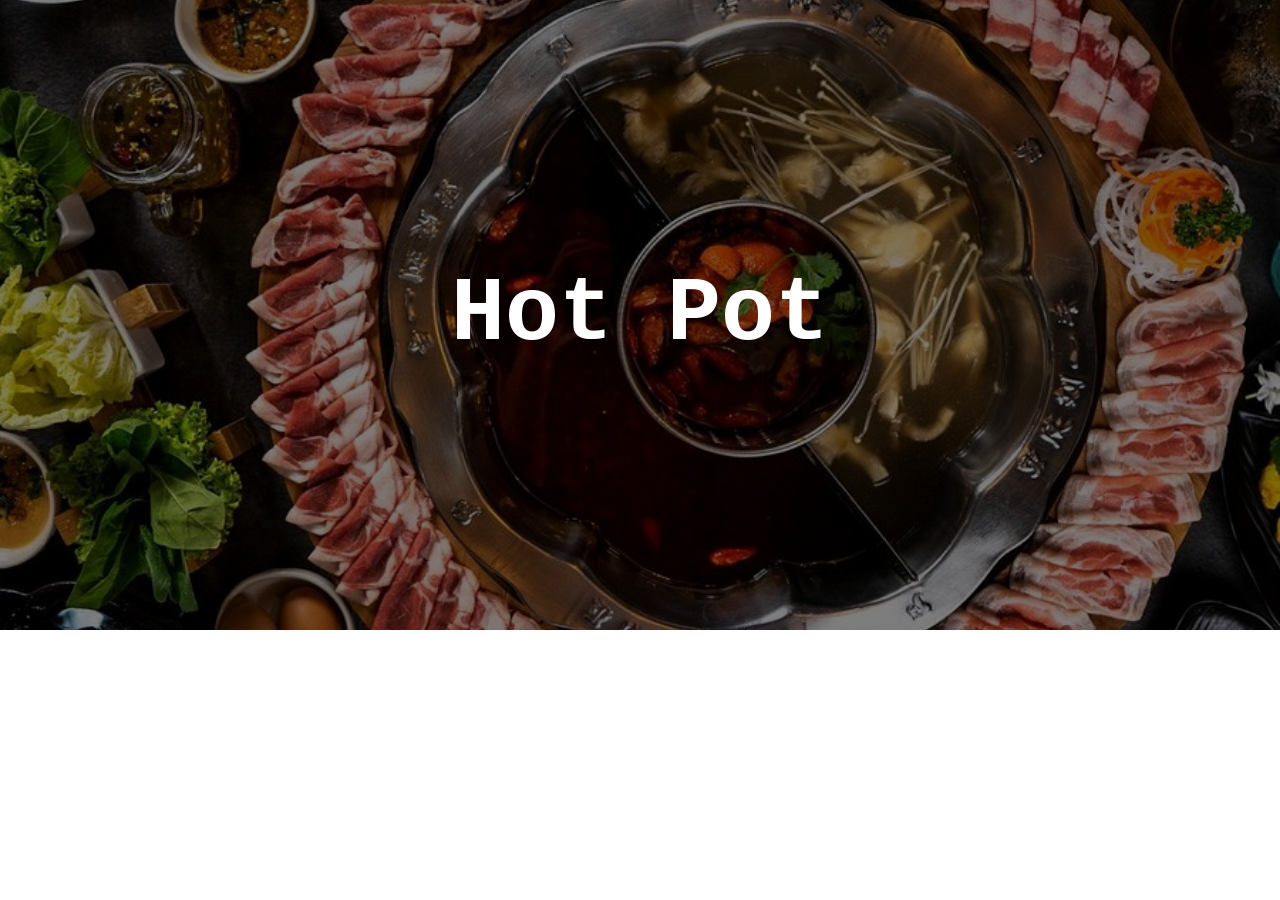
==== index.html @ 6037a9d9 "tweaked structure, changed document name" ====
<!DOCTYPE html>
<html lang="en">
<head>
    <link rel="stylesheet" href="style.css">
    <meta charset="UTF-8">
    <meta name="viewport" content="width=device-width, initial-scale=1.0">
    <title>Hot Pot</title>
</head>
<body>
    <section class="links-row">
    </section>
    <section class="hero-image">
        <div class="hero-text">
            <h1>Hot Pot</h1>
            <p></p>
        </div>
    </section>
</body>
</html>
---- style.css ----
* {
    margin: 0;
    padding: 0;
    box-sizing: border-box;
    font-family:'Courier New', Courier, monospace;
}

body, html {
    height: 100%;
}

.hero-image {
    background-image: linear-gradient(rgba(0, 0, 0, 0.5), rgba(0, 0, 0, 0.5)),url("Images/Chongqing-hot-pot-3.jpg");
    height: 70%;
    background-position: center;
    background-repeat: no-repeat;
    background-size: cover;
    position: relative;
}

.hero-text {
    text-align: center;
    position: absolute;
    top: 50%;
    left: 50%;
    transform: translate(-50%, -50%);
    color: white;
    font-size: 60px;
}

.images img {
    width: 100%;
    height: auto;
}
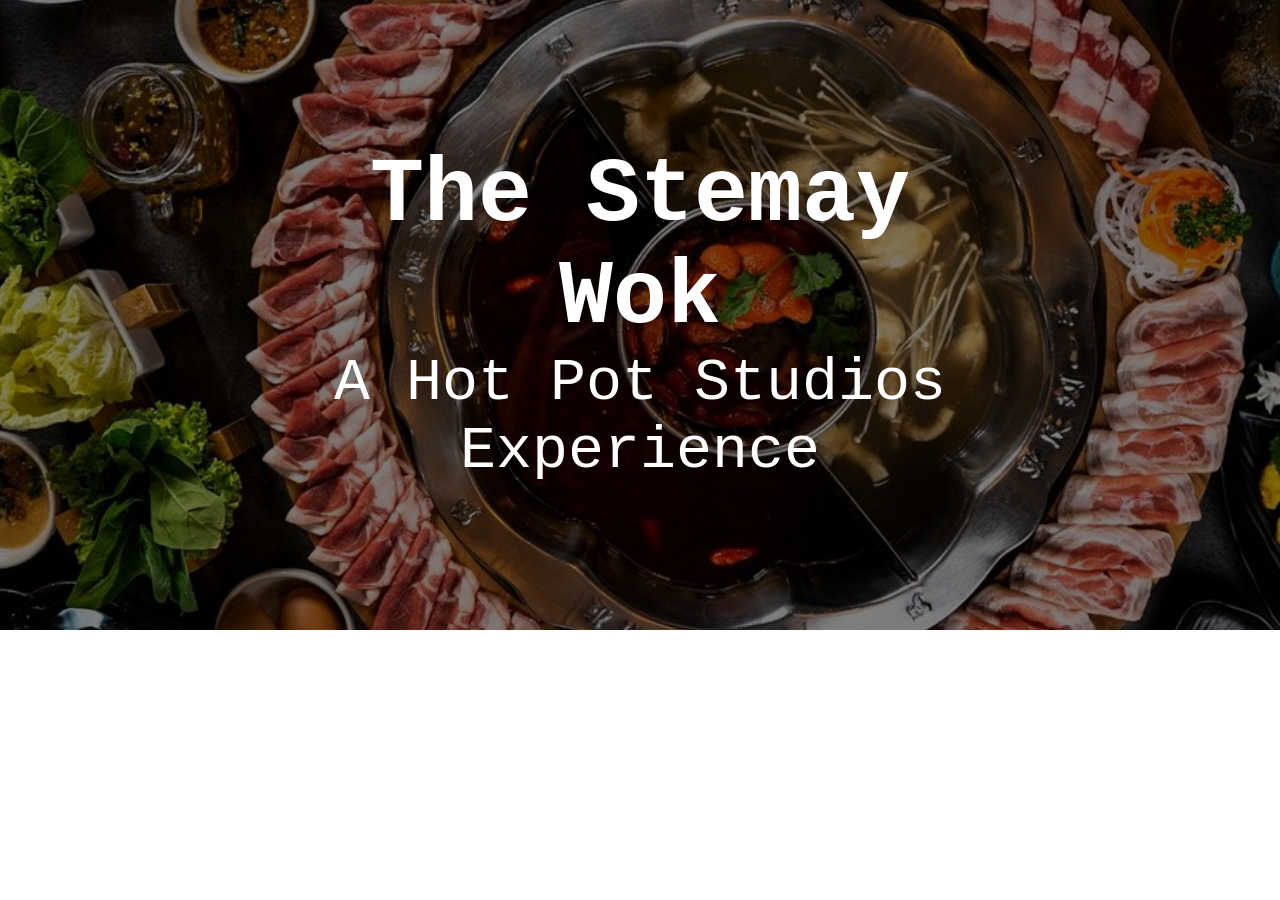
==== commit 7f1b6da5: "rename images" ====
--- a/index.html
+++ b/index.html
@@ -11,8 +11,8 @@
     </section>
     <section class="hero-image">
         <div class="hero-text">
-            <h1>Hot Pot</h1>
-            <p></p>
+            <h1>The Stemay Wok</h1>
+            <p>A Hot Pot Studios Experience</p>
         </div>
     </section>
 </body>
--- a/style.css
+++ b/style.css
@@ -10,7 +10,7 @@
 }
 
 .hero-image {
-    background-image: linear-gradient(rgba(0, 0, 0, 0.5), rgba(0, 0, 0, 0.5)),url("Images/Chongqing-hot-pot-3.jpg");
+    background-image: linear-gradient(rgba(0, 0, 0, 0.5), rgba(0, 0, 0, 0.5)), url("/Images/Hot\ Pot\ hero\ image.jpg");
     height: 70%;
     background-position: center;
     background-repeat: no-repeat;
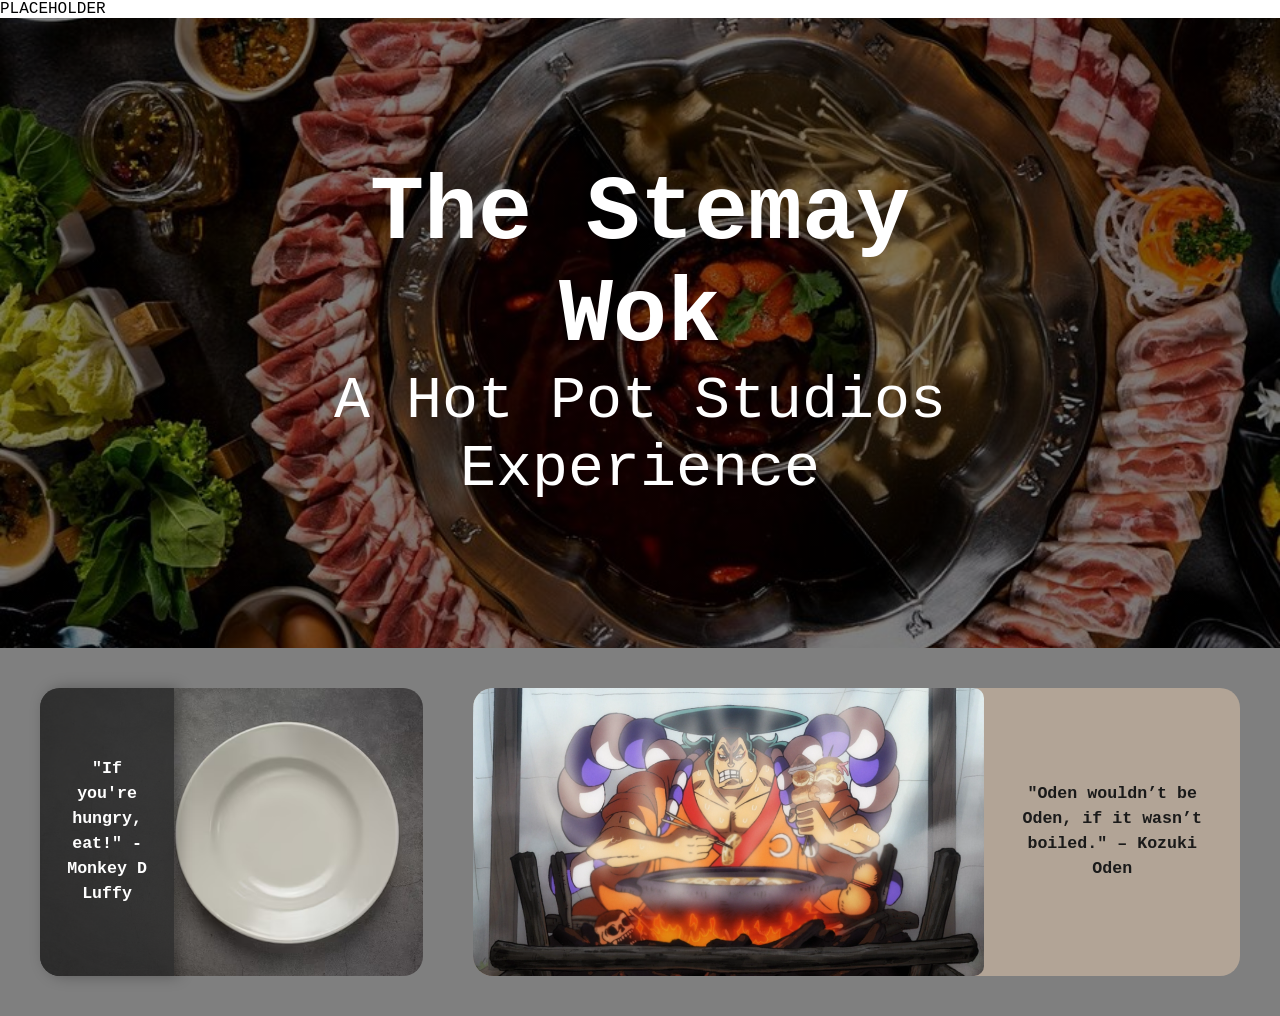
==== commit f8d5f436: "commit didn't work first time lmao?" ====
--- a/index.html
+++ b/index.html
@@ -7,7 +7,8 @@
     <title>Hot Pot</title>
 </head>
 <body>
-    <section class="links-row">
+    <section class="linkrow">
+        <p class="placeholder">PLACEHOLDER</p>
     </section>
     <section class="hero-image">
         <div class="hero-text">
@@ -15,5 +16,23 @@
             <p>A Hot Pot Studios Experience</p>
         </div>
     </section>
+    <section class="content">
+        <section class="row">
+            <div class="overlap-card">
+                <div class="text-overlay">
+                    <p>"If you're hungry, eat!" - Monkey D Luffy</p>
+                </div>
+                <img class="base-image"src="./Images/White-Black-Plate-BG.avif" alt="White and Black Plate">
+            </div>
+            <div class="oden-card">
+                <div class="image-card">
+                    <img src="./Images/Oden-Eating-Hot-Pot.webp" alt="Oden Eating Hot Pot">
+                </div>
+                <div class="text-card">
+                    <p>"Oden wouldn’t be Oden, if it wasn’t boiled." – Kozuki Oden</p>
+                </div>
+            </div>
+        </section>
+    </section>
 </body>
 </html>
--- a/style.css
+++ b/style.css
@@ -10,7 +10,7 @@
 }
 
 .hero-image {
-    background-image: linear-gradient(rgba(0, 0, 0, 0.5), rgba(0, 0, 0, 0.5)), url("/Images/Hot\ Pot\ hero\ image.jpg");
+    background-image: linear-gradient(rgba(0, 0, 0, 0.5), rgba(0, 0, 0, 0.5)), url("Images/Hot-Pot-hero-image.jpg");
     height: 70%;
     background-position: center;
     background-repeat: no-repeat;
@@ -28,7 +28,93 @@
     font-size: 60px;
 }
 
-.images img {
+
+.content {
+    padding: 20px;
+    text-align: center;
+    background-image: linear-gradient(rgba(0, 0, 0, 0.5), rgba(0, 0, 0, 0.5)), url("./Images/Hot-Pot-Background.webp");
+    background-position: center;
+    background-repeat: no-repeat;
+}
+
+img {
     width: 100%;
-    height: auto;
+    border-radius: 10px;
+    object-fit: cover;
 }
+
+.row {
+    display: grid;
+    grid-template-columns: 1fr 2fr;
+    gap: 50px;
+    padding: 20px;
+    align-items: stretch;
+}
+
+.overlap-card {
+    position: relative;
+    overflow: visible;
+    border-radius: 20px;
+}
+
+.overlap-card .base-image {
+    width: 100%;
+    height: 100%;
+    object-fit: cover;
+    border-radius: 20px;
+    display: block;
+    object-position: center;
+}
+
+.overlap-card .text-overlay {
+    position: absolute;
+    top: 0;
+    left: 0;
+    width: 35%;         
+    height: 100%;
+    background-color: rgba(45, 45, 45, 0.85); 
+    color: white;
+    border-top-left-radius: 20px;
+    border-bottom-left-radius: 20px;
+    display: flex;
+    align-items: center;
+    justify-content: center;
+    padding: 20px;
+    box-shadow: 5px 0 15px rgba(0,0,0,0.3); 
+}
+
+.oden-card {
+    display: grid;
+    grid-template-columns: 2fr 1fr; 
+    border-radius: 20px;
+    overflow: hidden; 
+    background-color: #b2a496;
+}
+
+.image-card {
+    width: 100%;
+    height: 100%;
+}
+
+.image-card img {
+    width: 100%;
+    height: 100%;
+    object-fit: cover;
+    display: block;
+}
+
+.text-card {
+    color: #1a1a1a;
+    padding: 30px 20px;
+    display: flex;
+    align-items: center;
+    justify-content: center;
+    text-align: center;
+}
+
+.overlap-card p, .text-card p {
+    font-family: 'Courier New', Courier, monospace;
+    font-size: clamp(0.85rem, 1.3vw, 1.6rem);
+    line-height: 1.5;
+    font-weight: bold;
+}
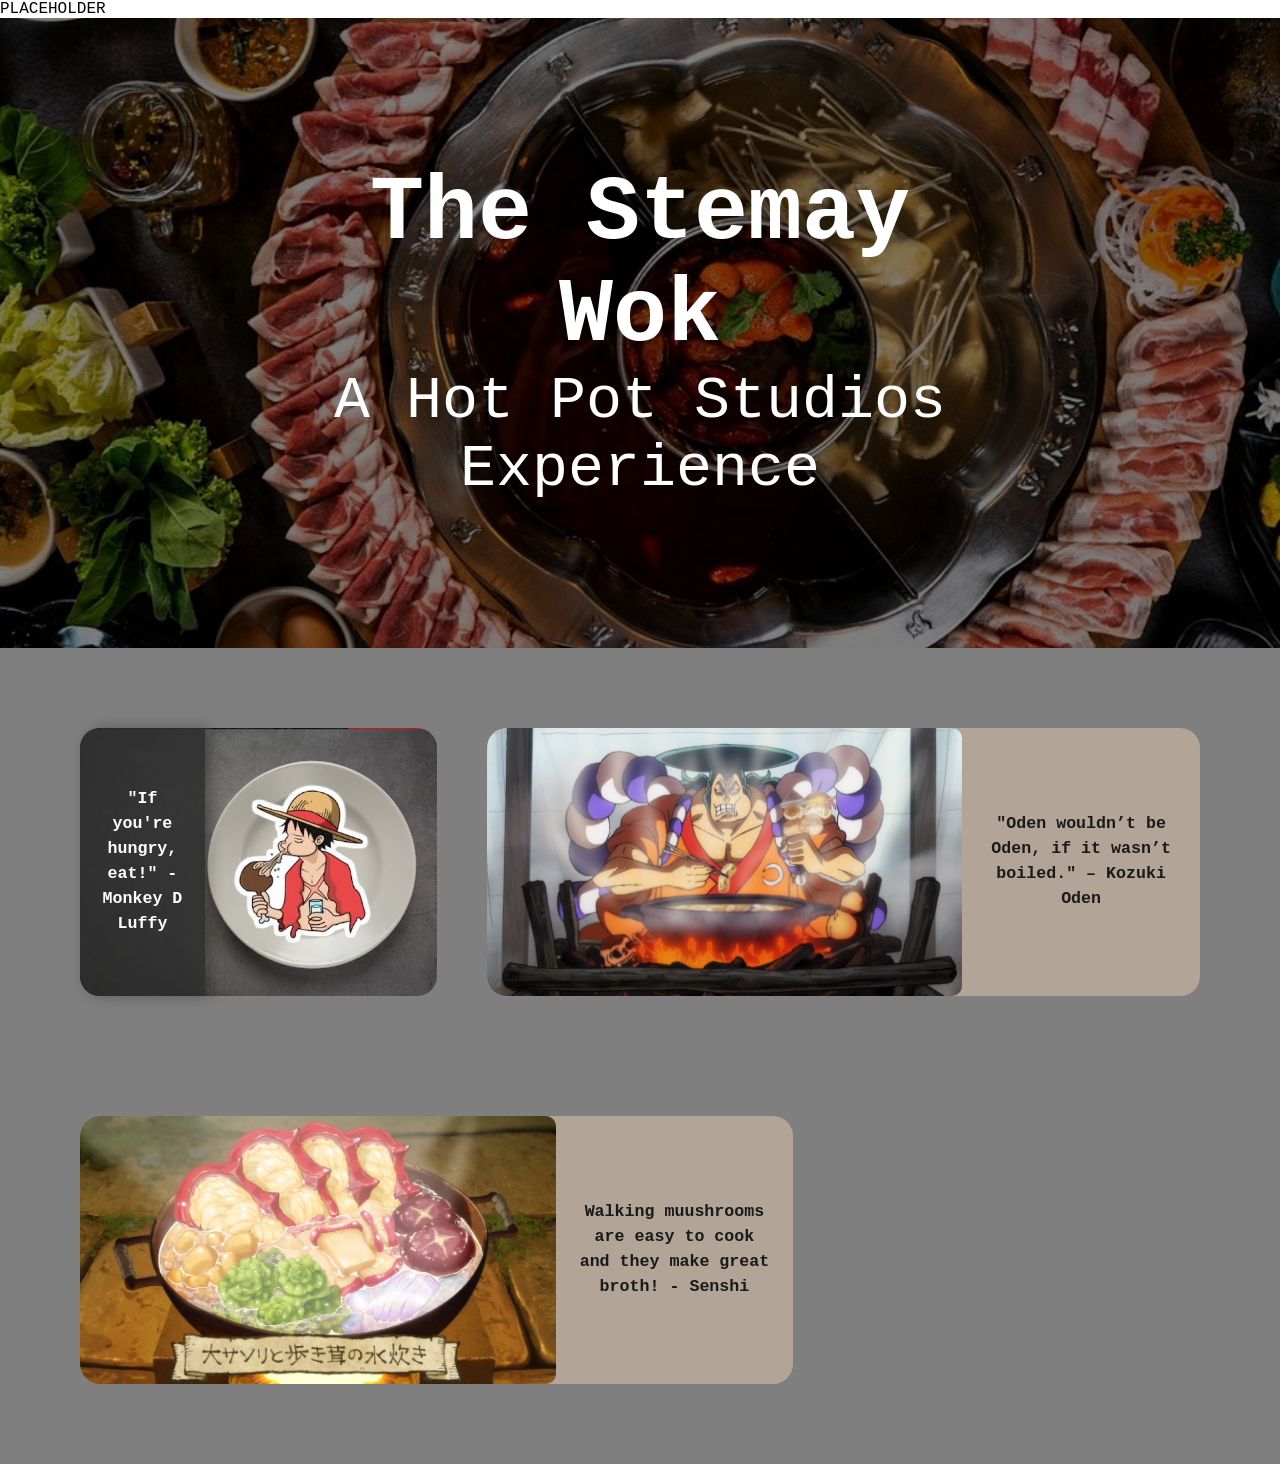
==== commit 0bb5aa17: "added third element and separated rows, added luffy to plat eimage" ====
--- a/index.html
+++ b/index.html
@@ -17,12 +17,12 @@
         </div>
     </section>
     <section class="content">
-        <section class="row">
+        <section class="row1">
             <div class="overlap-card">
                 <div class="text-overlay">
                     <p>"If you're hungry, eat!" - Monkey D Luffy</p>
                 </div>
-                <img class="base-image"src="./Images/White-Black-Plate-BG.avif" alt="White and Black Plate">
+                <img class="base-image" src="./Images/Luffy-Plate.png" alt="White and Black Plate">
             </div>
             <div class="oden-card">
                 <div class="image-card">
@@ -33,6 +33,14 @@
                 </div>
             </div>
         </section>
+        <section class="row2">
+            <div class="delicious-in-dungeon-card">
+                <img src="./Images/Delicious-In-Dungeon-Hot-Pot-Scene.webp" alt="Yummy Hot Pot" class="image-card">
+                <div class="text-card">
+                    <p>Walking muushrooms are easy to cook and they make great broth! - Senshi</p>
+                </div>
+            </div>
+        </section>
     </section>
 </body>
 </html>
--- a/style.css
+++ b/style.css
@@ -43,11 +43,11 @@
     object-fit: cover;
 }
 
-.row {
+.row1 {
     display: grid;
     grid-template-columns: 1fr 2fr;
     gap: 50px;
-    padding: 20px;
+    padding: 60px;
     align-items: stretch;
 }
 
@@ -117,4 +117,20 @@
     font-size: clamp(0.85rem, 1.3vw, 1.6rem);
     line-height: 1.5;
     font-weight: bold;
+}
+
+.row2 {
+    display: grid;
+    grid-template-columns: 2fr 1fr;
+    gap: 50px;
+    padding: 60px;
+    align-items: stretch;
+}
+
+.delicious-in-dungeon-card {
+    display: grid;
+    grid-template-columns: 2fr 1fr; 
+    border-radius: 20px;
+    overflow: hidden; 
+    background-color: #b2a496;
 }
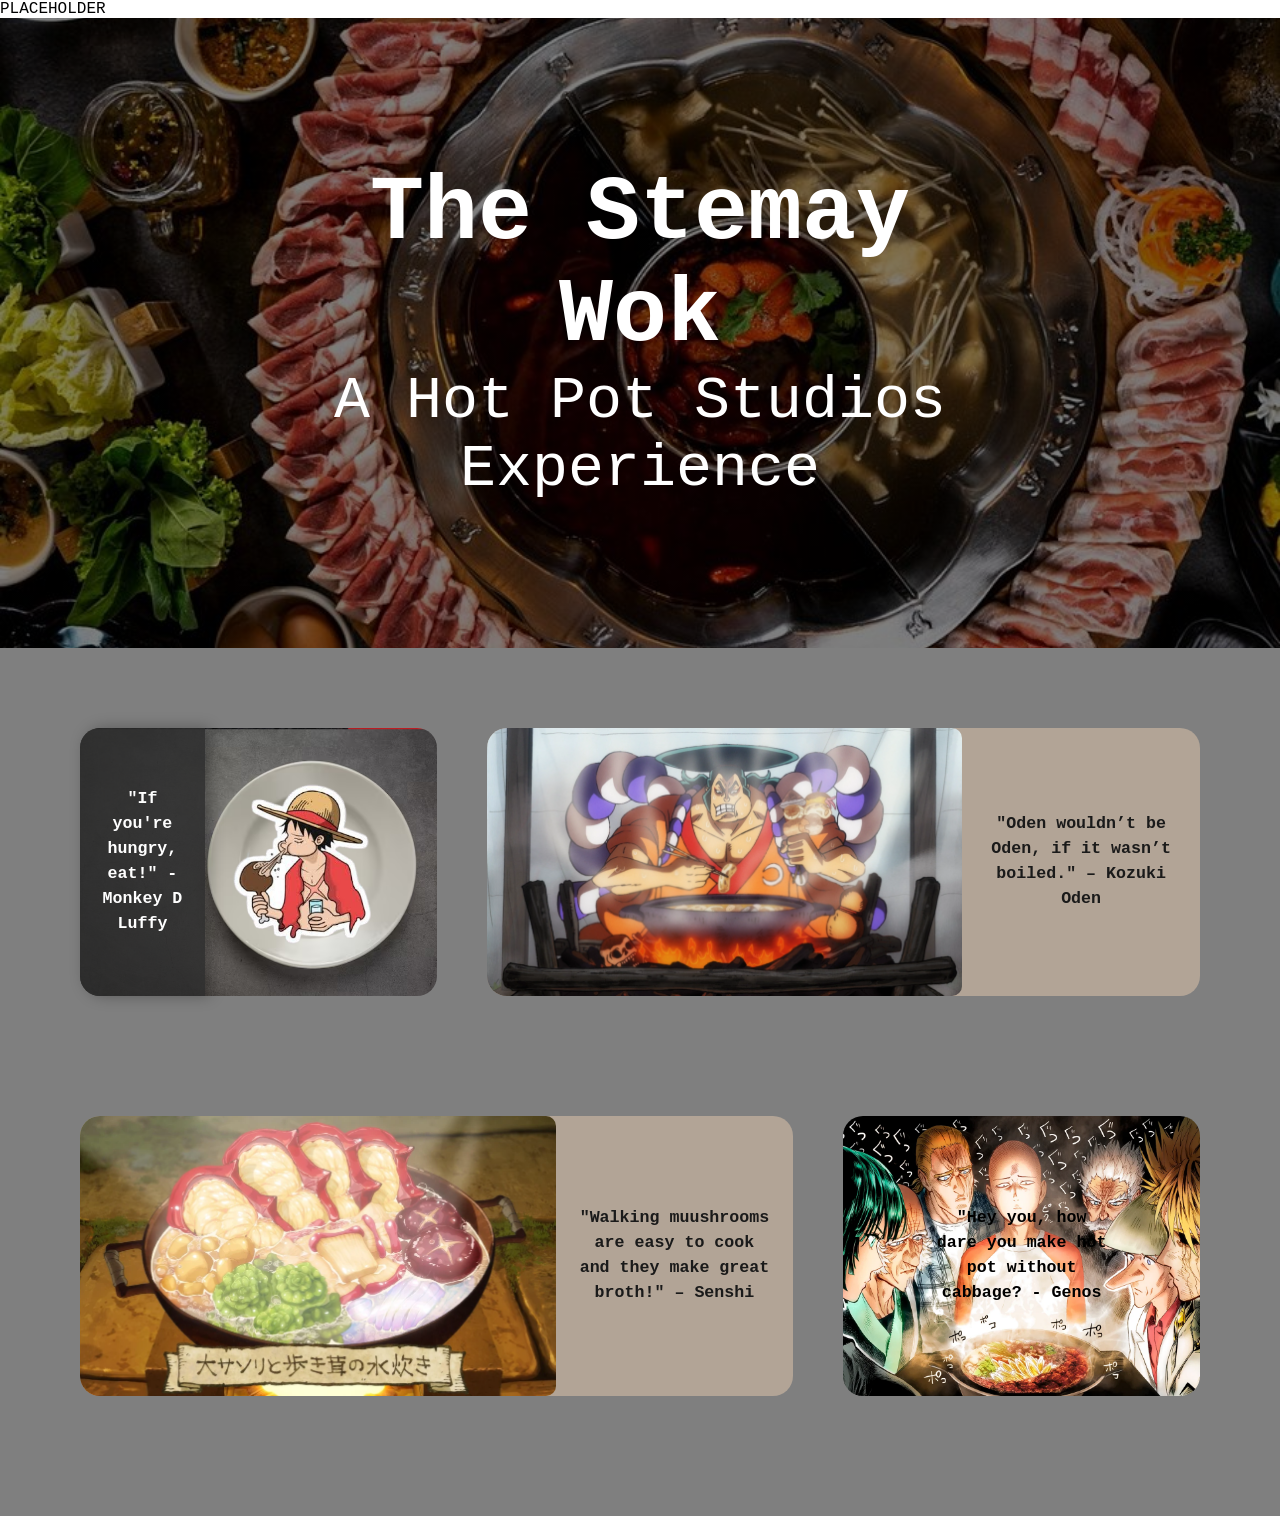
==== commit 815f8b13: "finshing touches to home page just need contacts section" ====
--- a/index.html
+++ b/index.html
@@ -37,10 +37,19 @@
             <div class="delicious-in-dungeon-card">
                 <img src="./Images/Delicious-In-Dungeon-Hot-Pot-Scene.webp" alt="Yummy Hot Pot" class="image-card">
                 <div class="text-card">
-                    <p>Walking muushrooms are easy to cook and they make great broth! - Senshi</p>
+                    <p>"Walking muushrooms are easy to cook and they make great broth!" – Senshi</p>
+                </div>
+            </div>
+            <div class="one-punch-man-card">
+                <img class="base-image" src="./Images/One-Punch-Man-Hot-Pot-Scene.webp" alt="One Punch Man and Hot Pot">
+                <div class="text-overlay">
+                    <p>"Hey you, how dare you make hot pot without cabbage? - Genos</p>
                 </div>
             </div>
         </section>
     </section>
+    <section class="content">
+
+    </section>
 </body>
 </html>
--- a/style.css
+++ b/style.css
@@ -133,4 +133,41 @@
     border-radius: 20px;
     overflow: hidden; 
     background-color: #b2a496;
+}
+
+.one-punch-man-card {
+    position: relative;
+    overflow: visible;
+    border-radius: 20px;
+}
+
+.one-punch-man-card .base-image {
+    width: 100%;
+    height: 100%;
+    object-fit: cover;
+    border-radius: 20px;
+    display: block;
+    object-position: center;
+}
+
+.one-punch-man-card .text-overlay {
+    position: absolute;
+    top: 0;
+    left: 25%;
+    width: 50%;         
+    height: 100%;
+    color: black;
+    border-top-left-radius: 20px;
+    border-bottom-left-radius: 20px;
+    display: flex;
+    align-items: center;
+    justify-content: center;
+}
+
+.one-punch-man-card p {
+    font-family: 'Courier New', Courier, monospace;
+    font-size: clamp(0.85rem, 1.3vw, 1.6rem);
+    line-height: 1.5;
+    font-weight: bold;
+    background-color: linear-gradient(rgba(255, 255, 255, 0.8), rgba(255, 255, 255, 0.8));  
 }
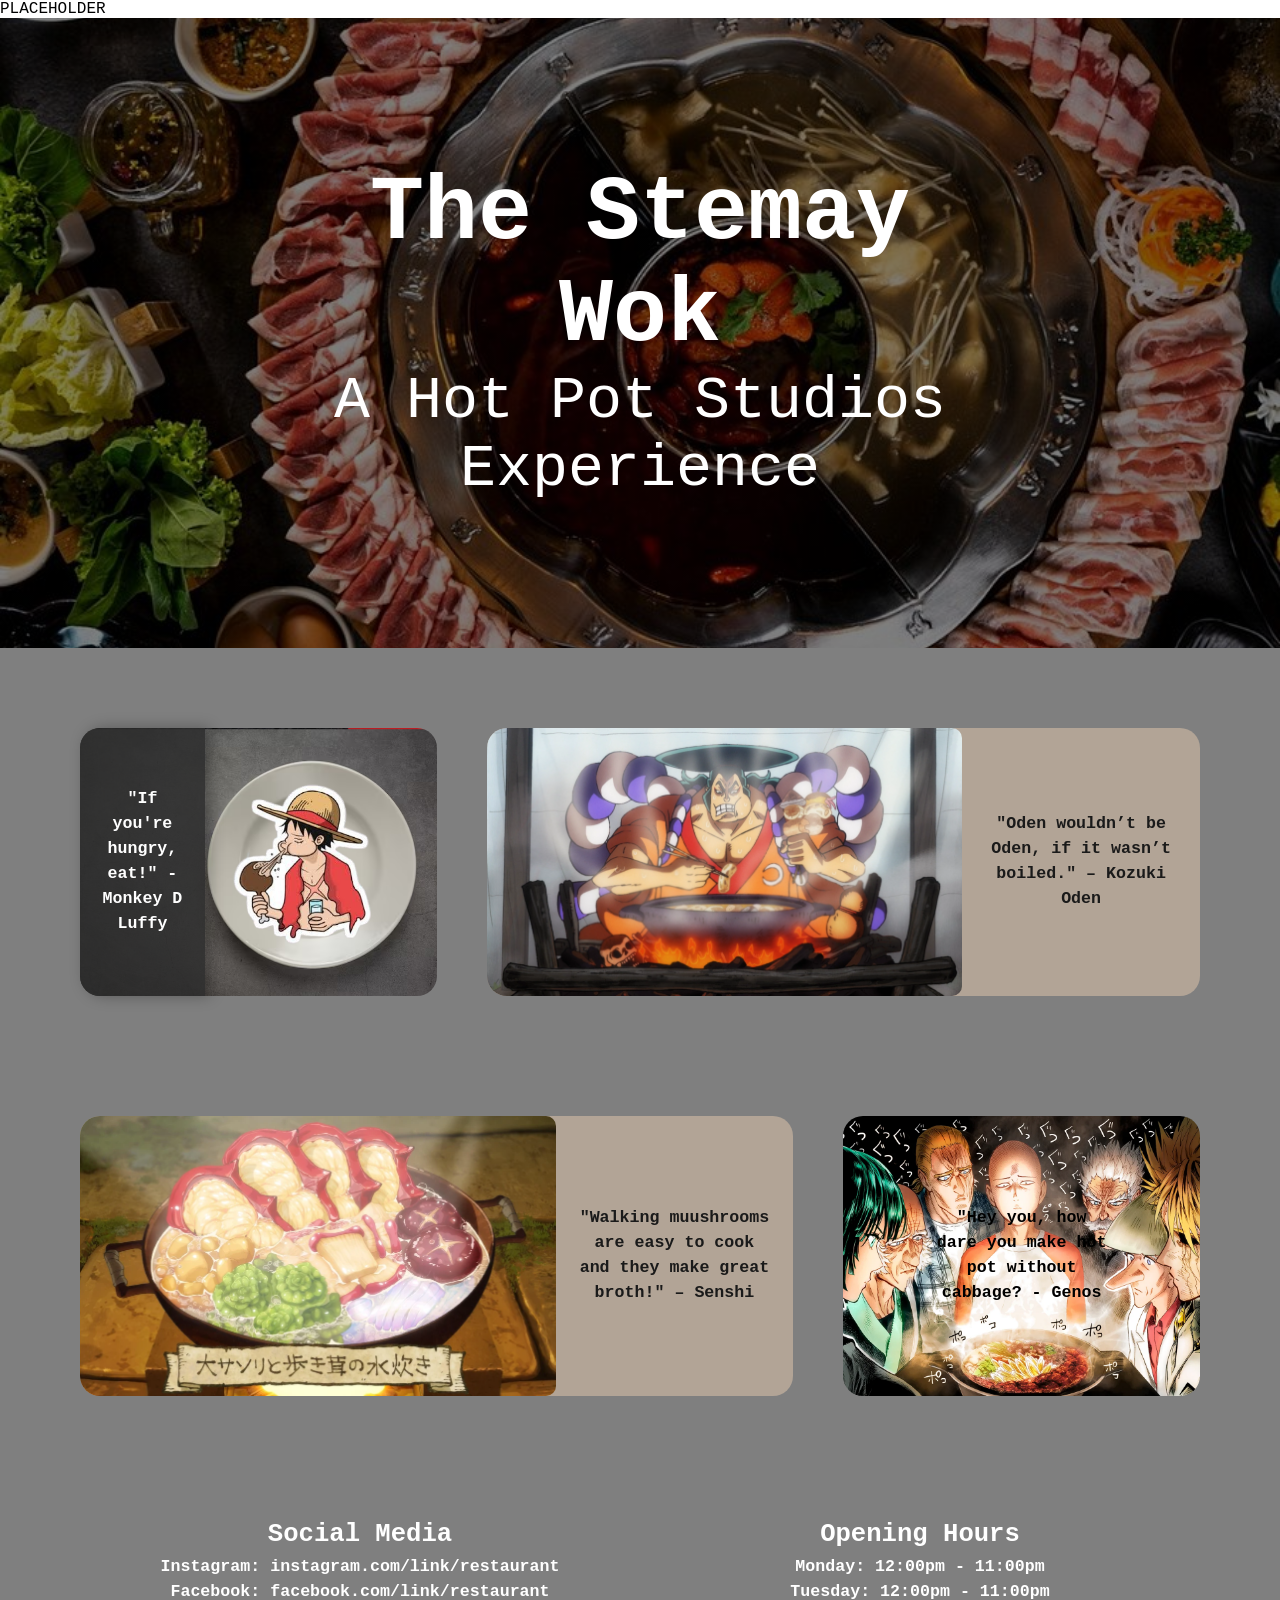
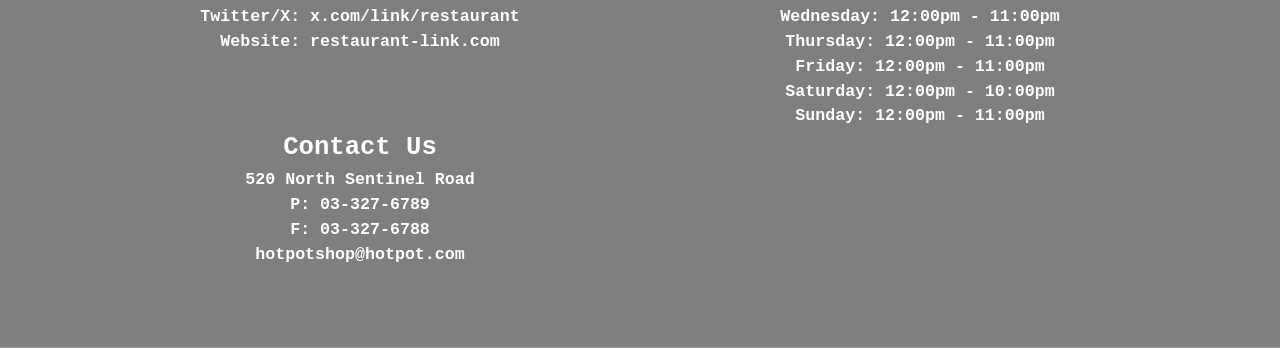
==== commit e6b6c5dc: "added the base for contact section" ====
--- a/index.html
+++ b/index.html
@@ -47,9 +47,36 @@
                 </div>
             </div>
         </section>
-    </section>
-    <section class="content">
-
+        <section class="contact">
+            <div class="social-media">
+                <h2>Social Media</h2>
+                <p>Instagram: instagram.com/link/restaurant<br>
+                Facebook: facebook.com/link/restaurant<br>
+                Twitter/X: x.com/link/restaurant<br>
+                Website: restaurant-link.com
+                </p>
+            </div>
+            <div class="opening-hours">
+                <h2>Opening Hours</h2>
+                <p>
+                Monday: 12:00pm - 11:00pm<br>
+                Tuesday: 12:00pm - 11:00pm<br>
+                Wednesday: 12:00pm - 11:00pm<br>
+                Thursday: 12:00pm - 11:00pm<br>
+                Friday: 12:00pm - 11:00pm<br>
+                Saturday: 12:00pm - 10:00pm<br>  
+                Sunday: 12:00pm - 11:00pm<br>
+                </p>
+            </div>
+            <div class="contact-info">
+                <h2>Contact Us</h2>
+                <p>520 North Sentinel Road<br>
+                P: 03-327-6789<br>
+                F: 03-327-6788<br>
+                hotpotshop@hotpot.com
+                </p>
+            </div>
+        </section>
     </section>
 </body>
 </html>
--- a/style.css
+++ b/style.css
@@ -170,4 +170,27 @@
     line-height: 1.5;
     font-weight: bold;
     background-color: linear-gradient(rgba(255, 255, 255, 0.8), rgba(255, 255, 255, 0.8));  
+}
+
+.contact {
+    display: grid;
+    grid-template-columns: 1fr 1fr;
+    padding: 60px;
+    background-color: linear-gradient(rgba(0, 0, 0, 0.5), rgba(0, 0, 0, 0.5));
+}
+
+.contact p {
+    font-family: 'Courier New', Courier, monospace;
+    font-size: clamp(0.85rem, 1.3vw, 1.6rem);
+    line-height: 1.5;
+    font-weight: bold;
+    color: white;
+}
+
+.contact h2 {
+    font-family: 'Courier New', Courier, monospace;
+    font-size: clamp(1.5rem, 2vw, 2.5rem);
+    line-height: 1.5;
+    font-weight: bold;
+    color: white;
 }
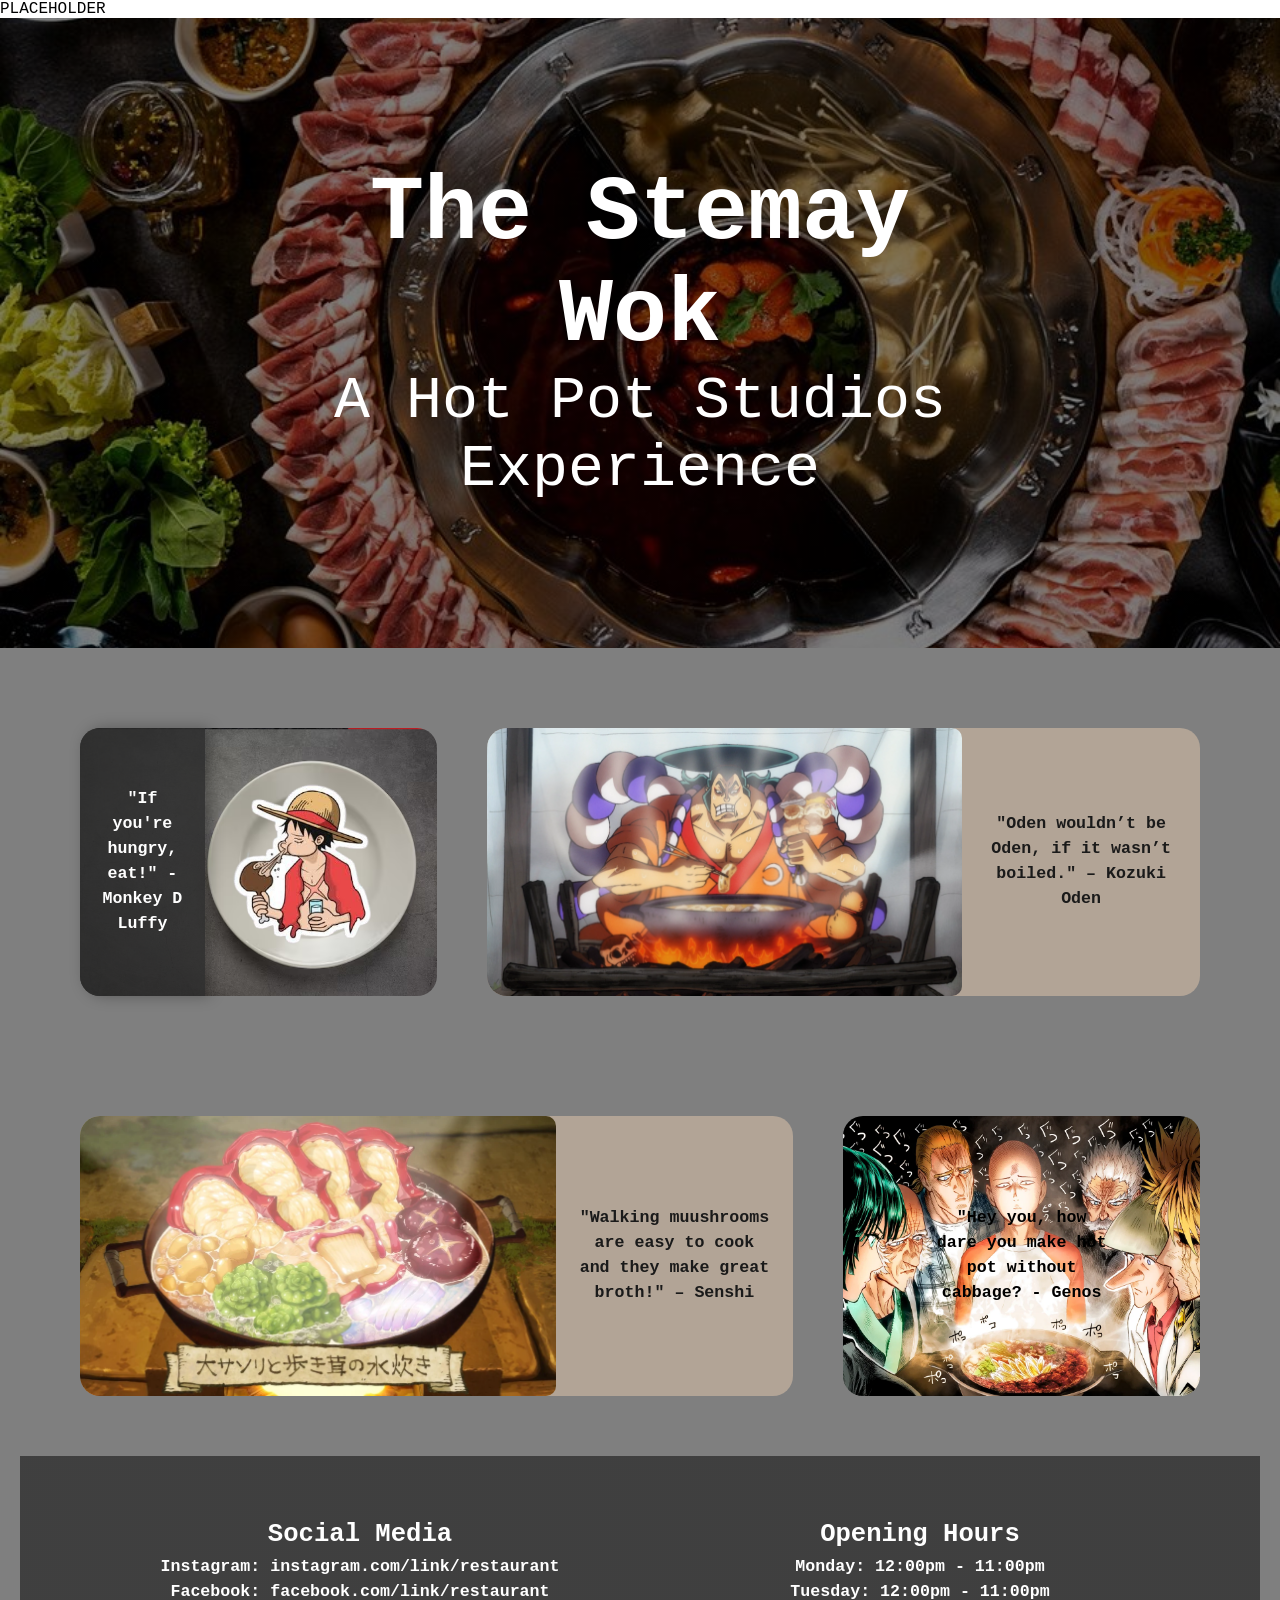
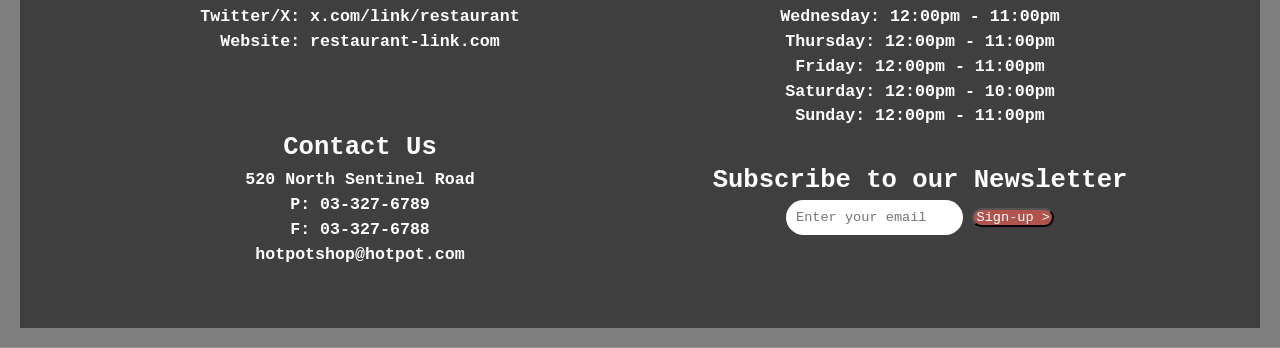
==== commit d5531bb3: "added subscription area and placeholder submit button" ====
--- a/index.html
+++ b/index.html
@@ -76,6 +76,13 @@
                 hotpotshop@hotpot.com
                 </p>
             </div>
+            <div class="subscription-area">
+                <h2>Subscribe to our Newsletter</h2>
+                <form action="subscribe.php" method="post">
+                    <input type="email" name="email" placeholder="Enter your email" required>
+                    <button type="submit">Sign-up ></button>
+                </form>
+            </div>
         </section>
     </section>
 </body>
--- a/style.css
+++ b/style.css
@@ -176,21 +176,54 @@
     display: grid;
     grid-template-columns: 1fr 1fr;
     padding: 60px;
+    background-image: linear-gradient(rgba(0, 0, 0, 0.5), rgba(0, 0, 0, 0.5));
+}
+
+.contact p {
+    font-family: 'Courier New', Courier, monospace;
+    font-size: clamp(0.85rem, 1.3vw, 1.6rem);
+    line-height: 1.5;
+    font-weight: bold;
+    color: white;
+}
+
+.contact h2 {
+    font-family: 'Courier New', Courier, monospace;
+    font-size: clamp(1.5rem, 2vw, 2.5rem);
+    line-height: 1.5;
+    font-weight: bold;
+    color: white;
+}
+
+.subscription-area {
+    display: flex;
+    flex-direction: column;
+    align-items: center;
+    justify-content: center;
+    padding: 20px;
+}
+
+form {
+    display: inline;
+    gap: 20%;
     background-color: linear-gradient(rgba(0, 0, 0, 0.5), rgba(0, 0, 0, 0.5));
 }
 
-.contact p {
-    font-family: 'Courier New', Courier, monospace;
-    font-size: clamp(0.85rem, 1.3vw, 1.6rem);
-    line-height: 1.5;
-    font-weight: bold;
-    color: white;
-}
-
-.contact h2 {
-    font-family: 'Courier New', Courier, monospace;
-    font-size: clamp(1.5rem, 2vw, 2.5rem);
-    line-height: 1.5;
-    font-weight: bold;
-    color: white;
+input[type="email"] {
+    width: 65%;
+    padding: 10px;
+    border: none;
+    border-radius: 20px;
+    font-family: 'Courier New', Courier, monospace;
+    font-size: clamp(0.85rem, 1vw, 1.6rem);
+}
+
+button[type="submit"] {
+    width: 30%;
+    height: auto;
+    background-color: #af534c;
+    color: white;
+    cursor: pointer;
+    border-radius: 20px;
+    font-size: clamp(0.85rem, 1vw, 1.6rem);
 }
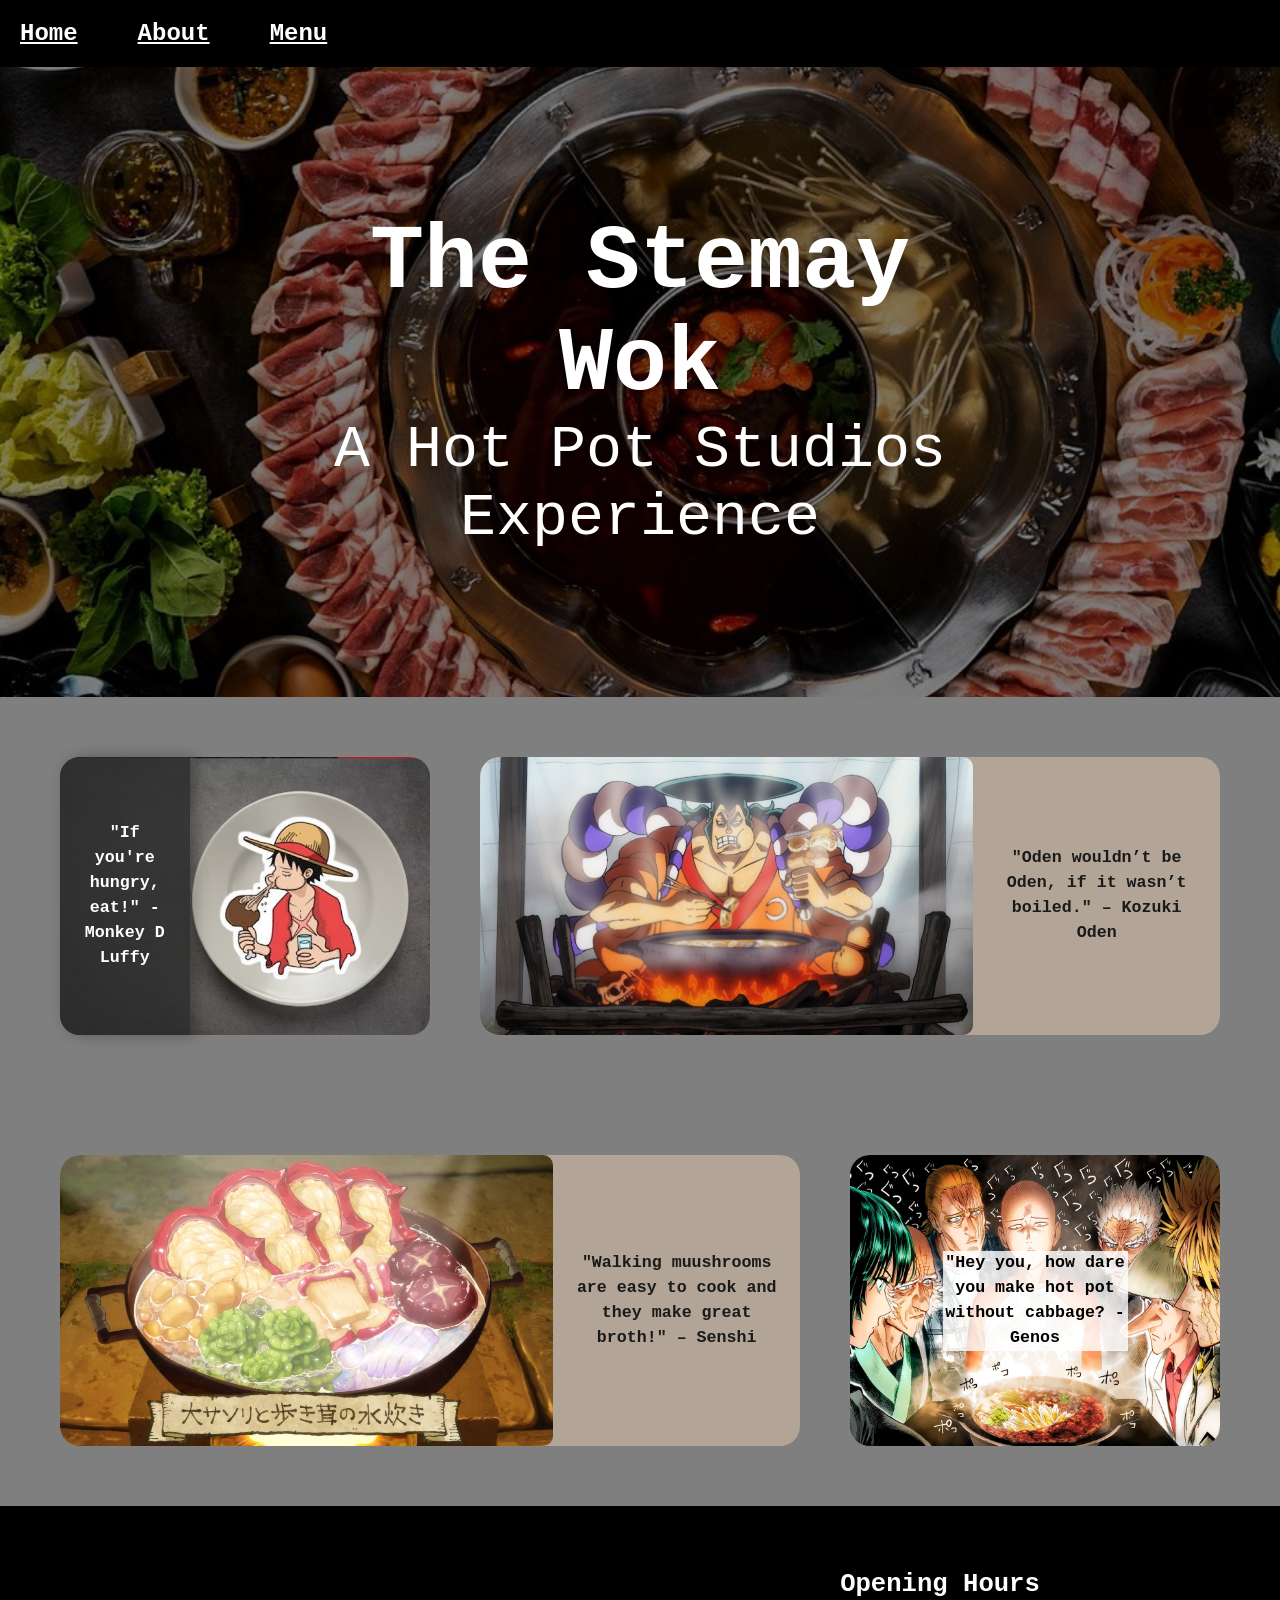
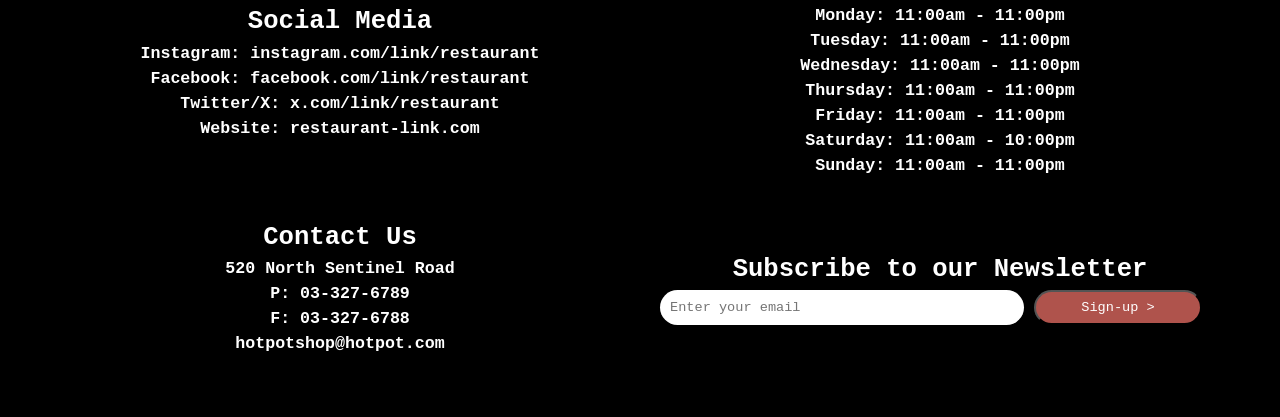
==== commit 1f6b7f87: "changed name of main to index" ====
--- a/index.html
+++ b/index.html
@@ -1,89 +1,93 @@
-<!DOCTYPE html>
-<html lang="en">
-<head>
-    <link rel="stylesheet" href="style.css">
-    <meta charset="UTF-8">
-    <meta name="viewport" content="width=device-width, initial-scale=1.0">
-    <title>Hot Pot</title>
-</head>
-<body>
-    <section class="linkrow">
-        <p class="placeholder">PLACEHOLDER</p>
-    </section>
-    <section class="hero-image">
-        <div class="hero-text">
-            <h1>The Stemay Wok</h1>
-            <p>A Hot Pot Studios Experience</p>
-        </div>
-    </section>
-    <section class="content">
-        <section class="row1">
-            <div class="overlap-card">
-                <div class="text-overlay">
-                    <p>"If you're hungry, eat!" - Monkey D Luffy</p>
-                </div>
-                <img class="base-image" src="./Images/Luffy-Plate.png" alt="White and Black Plate">
-            </div>
-            <div class="oden-card">
-                <div class="image-card">
-                    <img src="./Images/Oden-Eating-Hot-Pot.webp" alt="Oden Eating Hot Pot">
-                </div>
-                <div class="text-card">
-                    <p>"Oden wouldn’t be Oden, if it wasn’t boiled." – Kozuki Oden</p>
-                </div>
+    <!DOCTYPE html>
+    <html lang="en">
+    <head>
+        <link rel="stylesheet" href="style.css">
+        <meta charset="UTF-8">
+        <meta name="viewport" content="width=device-width, initial-scale=1.0">
+        <title>Main</title> 
+    </head>
+    <body>
+    <!--using nav for website conventions and clearly defined navigation panel-->
+        <nav class="linkrow">
+            <a href="main.html" class="link">Home</a>
+            <a href="about.html" class="link">About</a>
+            <a href="menu.html" class="link">Menu</a>
+        </nav>
+        <section class="main-hero-image">
+            <div class="main-hero-text">
+                <h1>The Stemay Wok</h1>
+                <p>A Hot Pot Studios Experience</p>
             </div>
         </section>
-        <section class="row2">
-            <div class="delicious-in-dungeon-card">
-                <img src="./Images/Delicious-In-Dungeon-Hot-Pot-Scene.webp" alt="Yummy Hot Pot" class="image-card">
-                <div class="text-card">
-                    <p>"Walking muushrooms are easy to cook and they make great broth!" – Senshi</p>
+        <section class="content">
+            <section class="row1">
+                <div class="overlap-card">
+                    <div class="text-overlay">
+                        <p>"If you're hungry, eat!" - Monkey D Luffy</p>
+                    </div>
+                    <img class="base-image" src="./Images/Luffy-Plate.png" alt="White and Black Plate">
                 </div>
-            </div>
-            <div class="one-punch-man-card">
-                <img class="base-image" src="./Images/One-Punch-Man-Hot-Pot-Scene.webp" alt="One Punch Man and Hot Pot">
-                <div class="text-overlay">
-                    <p>"Hey you, how dare you make hot pot without cabbage? - Genos</p>
+                <div class="oden-card">
+                    <div class="image-card">
+                        <img src="./Images/Oden-Eating-Hot-Pot.webp" alt="Oden Eating Hot Pot">
+                    </div>
+                    <div class="text-card">
+                        <p>"Oden wouldn’t be Oden, if it wasn’t boiled." – Kozuki Oden</p>
+                    </div>
                 </div>
-            </div>
+            </section>
+            <section class="row2">
+                <div class="delicious-in-dungeon-card">
+                    <img src="./Images/Delicious-In-Dungeon-Hot-Pot-Scene.webp" alt="Yummy Hot Pot" class="image-card">
+                    <div class="text-card">
+                        <p>"Walking muushrooms are easy to cook and they make great broth!" – Senshi</p>
+                    </div>
+                </div>
+                <div class="one-punch-man-card">
+                    <img class="base-image" src="./Images/One-Punch-Man-Hot-Pot-Scene.webp" alt="One Punch Man and Hot Pot">
+                    <div class="text-overlay">
+                        <p>"Hey you, how dare you make hot pot without cabbage? - Genos</p>
+                    </div>
+                </div>
+            </section>
+             <!--footer element used for semantic html, better represents content-->
+            <footer class="contact">
+                <div class="social-media">
+                    <h2>Social Media</h2>
+                    <p>Instagram: instagram.com/link/restaurant<br>
+                    Facebook: facebook.com/link/restaurant<br>
+                    Twitter/X: x.com/link/restaurant<br>
+                    Website: restaurant-link.com
+                    </p>
+                </div>
+                <div class="opening-hours">
+                    <h2>Opening Hours</h2>
+                    <p>
+                    Monday: 11:00am - 11:00pm<br>
+                    Tuesday: 11:00am - 11:00pm<br>
+                    Wednesday: 11:00am - 11:00pm<br>
+                    Thursday: 11:00am - 11:00pm<br>
+                    Friday: 11:00am - 11:00pm<br>
+                    Saturday: 11:00am - 10:00pm<br>  
+                    Sunday: 11:00am - 11:00pm<br>
+                    </p>
+                </div>
+                <div class="contact-info">
+                    <h2>Contact Us</h2>
+                    <p>520 North Sentinel Road<br>
+                    P: 03-327-6789<br>
+                    F: 03-327-6788<br>
+                    hotpotshop@hotpot.com
+                    </p>
+                </div>
+                <div class="subscription-area">
+                    <h2>Subscribe to our Newsletter</h2>
+                    <form action="subscribe.php" method="post">
+                        <input type="email" name="email" placeholder="Enter your email" required>
+                        <button type="button">Sign-up ></button>
+                    </form>
+                </div>
+            </footer>
         </section>
-        <section class="contact">
-            <div class="social-media">
-                <h2>Social Media</h2>
-                <p>Instagram: instagram.com/link/restaurant<br>
-                Facebook: facebook.com/link/restaurant<br>
-                Twitter/X: x.com/link/restaurant<br>
-                Website: restaurant-link.com
-                </p>
-            </div>
-            <div class="opening-hours">
-                <h2>Opening Hours</h2>
-                <p>
-                Monday: 12:00pm - 11:00pm<br>
-                Tuesday: 12:00pm - 11:00pm<br>
-                Wednesday: 12:00pm - 11:00pm<br>
-                Thursday: 12:00pm - 11:00pm<br>
-                Friday: 12:00pm - 11:00pm<br>
-                Saturday: 12:00pm - 10:00pm<br>  
-                Sunday: 12:00pm - 11:00pm<br>
-                </p>
-            </div>
-            <div class="contact-info">
-                <h2>Contact Us</h2>
-                <p>520 North Sentinel Road<br>
-                P: 03-327-6789<br>
-                F: 03-327-6788<br>
-                hotpotshop@hotpot.com
-                </p>
-            </div>
-            <div class="subscription-area">
-                <h2>Subscribe to our Newsletter</h2>
-                <form action="subscribe.php" method="post">
-                    <input type="email" name="email" placeholder="Enter your email" required>
-                    <button type="submit">Sign-up ></button>
-                </form>
-            </div>
-        </section>
-    </section>
-</body>
-</html>+    </body>
+    </html>
--- a/style.css
+++ b/style.css
@@ -9,28 +9,55 @@
     height: 100%;
 }
 
-.hero-image {
+.linkrow {
+    display: flex;
+    justify-content: left;
+    gap: 20px;
+    padding: 20px;
+    background-color: black;
+}
+
+.linkrow a {
+    text-decoration: underline;
+    color: white;
+    font-weight: 550;
+    font-size: clamp(1.5rem, 1.5vw, 2rem);  /*use clamp in most areas to make it reponsive*/
+    margin-right: 40px;
+}
+
+.main-hero-image {
     background-image: linear-gradient(rgba(0, 0, 0, 0.5), rgba(0, 0, 0, 0.5)), url("Images/Hot-Pot-hero-image.jpg");
     height: 70%;
+}
+
+.about-hero-image {
+    background-image: linear-gradient(rgba(0, 0, 0, 0.5), rgba(0, 0, 0, 0.5)), url("./Images/family-eating-hot-pot.webp");
+    height: 50%;
+}
+
+.menu-hero-image {
+    background-image: linear-gradient(rgba(0, 0, 0, 0.5), rgba(0, 0, 0, 0.5)), url("./Images/Hot-Pot-hero-image.jpg");
+    height: 50%;
+}
+
+.main-hero-image, .about-hero-image, .menu-hero-image {
     background-position: center;
     background-repeat: no-repeat;
     background-size: cover;
     position: relative;
 }
 
-.hero-text {
+.main-hero-text, .about-hero-text, .menu-hero-text {
     text-align: center;
     position: absolute;
     top: 50%;
     left: 50%;
-    transform: translate(-50%, -50%);
+    transform: translate(-50%, -50%); /*nice tweak to center the text in the absolute middle of the image by translating back by half its width and height*/
     color: white;
     font-size: 60px;
 }
 
-
 .content {
-    padding: 20px;
     text-align: center;
     background-image: linear-gradient(rgba(0, 0, 0, 0.5), rgba(0, 0, 0, 0.5)), url("./Images/Hot-Pot-Background.webp");
     background-position: center;
@@ -59,7 +86,7 @@
 
 .overlap-card .base-image {
     width: 100%;
-    height: 100%;
+    height: 100%;   
     object-fit: cover;
     border-radius: 20px;
     display: block;
@@ -74,7 +101,7 @@
     height: 100%;
     background-color: rgba(45, 45, 45, 0.85); 
     color: white;
-    border-top-left-radius: 20px;
+    border-top-left-radius: 20px; /*we want the rounded corner only on one side*/
     border-bottom-left-radius: 20px;
     display: flex;
     align-items: center;
@@ -125,6 +152,44 @@
     gap: 50px;
     padding: 60px;
     align-items: stretch;
+}
+
+@media (max-width: 768px) { /*Mobile friendly responsive design*/
+    .row1 {
+        grid-template-columns: 1fr;
+        gap: 30px;
+        padding: 20px;
+    }
+
+    .row2 {
+        grid-template-columns: 1fr;
+        gap: 20px;
+        padding: 20px;
+    }
+
+    .oden-card, .delicious-in-dungeon-card {
+        grid-template-columns: 1fr; 
+    }
+
+    .overlap-card, .one-punch-man-card {
+        display: flex;
+        flex-direction: column-reverse;
+    }
+
+    .overlap-card .text-overlay, .one-punch-man-card .text-overlay {
+        position: relative ;
+        top: auto ;
+        left: auto ;
+        width: 100% ;
+        height: auto ;
+        border-radius: 0 0 20px 20px ;
+        padding: 20px;
+    }
+
+    .overlap-card .base-image, .one-punch-man-card .base-image {
+        height: 250px;
+        border-radius: 20px 20px 0 0 ;
+    }
 }
 
 .delicious-in-dungeon-card {
@@ -169,14 +234,15 @@
     font-size: clamp(0.85rem, 1.3vw, 1.6rem);
     line-height: 1.5;
     font-weight: bold;
-    background-color: linear-gradient(rgba(255, 255, 255, 0.8), rgba(255, 255, 255, 0.8));  
+    background-color: rgba(255, 255, 255, 0.8);
 }
 
 .contact {
     display: grid;
     grid-template-columns: 1fr 1fr;
-    padding: 60px;
-    background-image: linear-gradient(rgba(0, 0, 0, 0.5), rgba(0, 0, 0, 0.5));
+    width: 100%;
+    background-color: black;
+    padding: 40px;
 }
 
 .contact p {
@@ -204,9 +270,17 @@
 }
 
 form {
-    display: inline;
-    gap: 20%;
-    background-color: linear-gradient(rgba(0, 0, 0, 0.5), rgba(0, 0, 0, 0.5));
+    display: flex;
+    gap: 10px;
+    width: 100%;
+}
+
+.social-media, .contact-info, .subscription-area, .opening-hours {
+    display: flex;
+    flex-direction: column;
+    align-items: center;
+    justify-content: center;
+    padding: 20px;
 }
 
 input[type="email"] {
@@ -218,7 +292,7 @@
     font-size: clamp(0.85rem, 1vw, 1.6rem);
 }
 
-button[type="submit"] {
+button[type="button"] {
     width: 30%;
     height: auto;
     background-color: #af534c;
@@ -226,4 +300,158 @@
     cursor: pointer;
     border-radius: 20px;
     font-size: clamp(0.85rem, 1vw, 1.6rem);
+}
+
+@media (max-width: 768px) {
+    .contact {
+        grid-template-columns: 1fr;
+        gap: 30px;
+        padding: 20px;
+    }
+}
+
+.meat h1, .vegetables h1 {
+    font-family: 'Courier New', Courier, monospace;
+    font-size: clamp(2.5rem, 3vw, 4rem);
+    line-height: 1.5;
+    font-weight: bold;
+    color: black;
+    text-align: left;
+    margin-left: 50px;
+}
+
+.meat-slider img, .vegetable-slider img {
+    height: 20rem;
+    object-fit: cover;
+    border-radius: 10px;
+    scroll-snap-align: start;
+}
+
+.meat-slider h2, .vegetable-slider h2 {
+    text-align: center;
+    font-size: clamp(1rem, 1.5vw, 2rem);
+}
+
+.meat-slider, .vegetable-slider {
+    width: auto;
+    margin-left: 20px;
+    display: grid;
+    grid-auto-flow: column;
+    grid-auto-columns: calc((100% - 12rem) / 4); /*Shows four items at a time accounting for the gap of 4rem between items*/
+    gap: 4rem;
+    overflow-x: auto;  /* horizontal scrollbar only if not enough space for a single item */
+    scrollbar-width: none; /*hides scrollbar in Firefox*/
+    ::-webkit-scrollbar { display: none; } /* hides scrollbar in Chrome, Safari, and Edge */
+    scroll-behavior: smooth;
+    scroll-snap-type: x mandatory;
+}
+
+/*different number of columns based on screen size, chose 1200, 900, and 600px as cutoffs for responsiveness*/
+@media (max-width: 1200px) {
+    .meat-slider, .vegetable-slider {
+        grid-auto-columns: calc((100% - 8rem) / 3); /* 3 items in screen */
+    }
+}
+
+@media (max-width: 900px) {
+    .meat-slider, .vegetable-slider {
+        grid-auto-columns: calc((100% - 4rem) / 2); /* 2 items in screen */
+    }
+}
+
+@media (max-width: 600px) {
+    .meat-slider, .vegetable-slider {
+        grid-auto-columns: calc(100% - 40px); /* 1 item filling screen */
+    }
+}
+ 
+.meat, .vegetables {
+    margin: 20px;
+}
+
+
+.origin-story-text h2, .chongqing-base h2 {
+    font-family: 'Courier New', Courier, monospace;
+    font-size: clamp(1.5rem, 2vw, 2.5rem);
+    line-height: 1.5;
+    font-weight: bold;
+    margin-bottom: 20px;
+}
+
+.origin-story-text p, .chongqing-base p {
+    font-family: 'Courier New', Courier, monospace;
+    font-size: clamp(0.85rem, 1.3vw, 1.6rem);
+    line-height: 1.5;
+    font-weight: bold;
+    background-clip: text; /*targets text in modern browsers*/
+    -webkit-background-clip: text; /*targets text in older browsers*/
+    color: transparent;
+    background-image: linear-gradient(rgba(31, 28, 29, 0.877), rgb(24, 21, 21), rgb(63, 63, 62));
+}
+
+.origin-story-text, .chongqing-base-text {
+    display: flex;
+    flex-direction: column;
+    justify-content: center;
+    padding: 40px;
+    background-color: ivory;
+    color: rgb(14, 3, 3);
+    margin: 40px;
+    border-radius: 20px;
+}
+
+.chongqing-base-image {
+    padding: 40px;
+    border-radius: 60px;    
+    height: 60vh;
+}
+
+.origin-story-image {
+    display: grid;
+    grid-template-columns: 1fr 2fr;
+    margin: 40px;
+}
+
+.origin-story-image img {
+    object-fit: cover;
+    width: 100%;
+    height: 100%;
+}
+
+.origin-story-image .img1 {
+    border-top-left-radius: 20px;
+    border-bottom-left-radius: 20px;
+    border-top-right-radius: 0; /*have to set to zero because the default border-radius is 10px for all images, so we need to override it here*/
+    border-bottom-right-radius: 0;
+}
+/* stacked horizontally with rounded corners on sides of stack*/
+.origin-story-image .img2 {
+    border-top-right-radius: 20px;
+    border-bottom-right-radius: 20px;
+    border-top-left-radius: 0;
+    border-bottom-left-radius: 0;
+}
+
+@media (max-width: 768px) {
+    .origin-story-image {
+        grid-template-columns: 1fr;
+    }
+
+    .origin-story-image img {
+        height: auto;
+    }
+
+    .origin-story-image .img1 {
+        border-top-right-radius: 20px;
+        border-bottom-right-radius: 0;
+        border-top-left-radius: 20px;
+        border-bottom-left-radius: 0;
+    }
+    /* changes so that the images are stacked vertically and rounded only on top and bottom of stack*/
+    .origin-story-image .img2 {
+        border-top-right-radius: 0;
+        border-bottom-right-radius: 20px;
+        border-top-left-radius: 0;
+        border-bottom-left-radius: 20px;
+    }
 }
